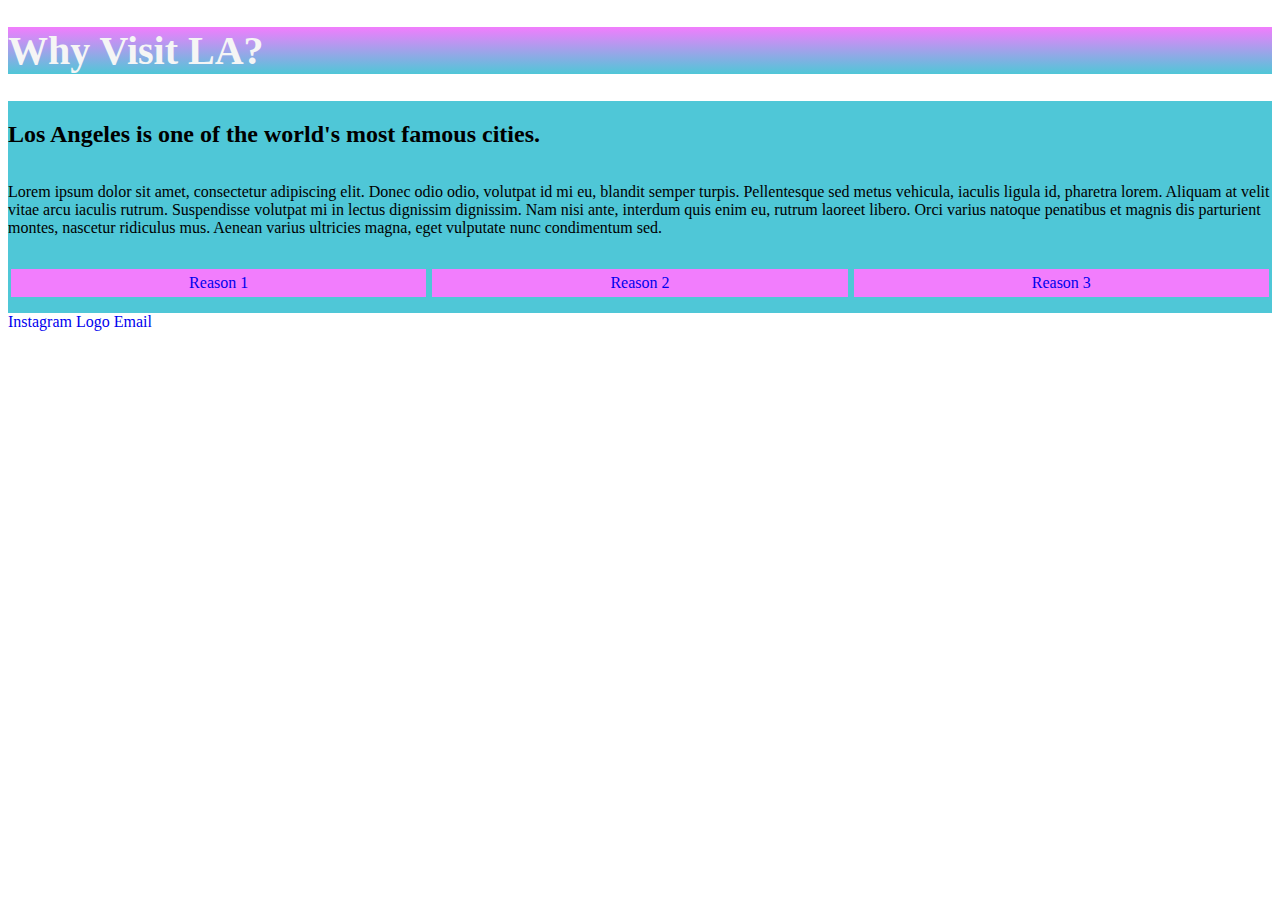
==== index.html @ 0caf56cb "Add files via upload" ====
<!DOCTYPE html>
<html lang="en">
<head>
    <meta charset="utf-8">
    <link rel="stylesheet" href="main.css"/>
    <title>Victor Gordian</title>
</head>
<body>
<header><h1>Why Visit LA?</h1></header>
<section>
    <h2>Los Angeles is one of the world's most famous cities.</h2>
    <p>
        Lorem ipsum dolor sit amet, consectetur adipiscing elit. Donec odio odio, volutpat id mi eu, blandit semper turpis. Pellentesque sed metus vehicula, iaculis ligula id, pharetra lorem. Aliquam at velit vitae arcu iaculis rutrum. Suspendisse volutpat mi in lectus dignissim dignissim. Nam nisi ante, interdum quis enim eu, rutrum laoreet libero. Orci varius natoque penatibus et magnis dis parturient montes, nascetur ridiculus mus. Aenean varius ultricies magna, eget vulputate nunc condimentum sed.</p>
        
         <ul class="homeMenu"> <li><a href=#>Reason 1</a></li> <li><a href="#">Reason 2</a></li> <li><a href="#">Reason 3</a></li> </ul> 
        
</section>
<footer>
   
    <a href="https://www.instagram.com/discoverla/">
        Instagram Logo
    </a>
    <a href="mailto:sweetooth103@yahoo.com">
        Email
    </a>
</footer>
</body>
</html>
---- main.css ----
section {
    display:grid;
    grid-column: 2;

}
header h1{
    font-size: 40px;
    font-family: "Times New Roman", Times, serif;
    background-image: -webkit-linear-gradient(#F27DFD, #4FC7D7);
    color:whitesmoke;
 
    
}

.homeMenu{
    display:grid;
    grid-template-columns: auto auto auto;
    padding: 0;
}

section {
    background-color: #4FC7D7;
}

.homeMenu li{
    background-color:#F27DFD ;
    list-style-type: none;
    margin:0 3px ;
    padding:5px 0;
    text-align: center;
        
        
    
}
a:link{
    text-decoration: none;
}
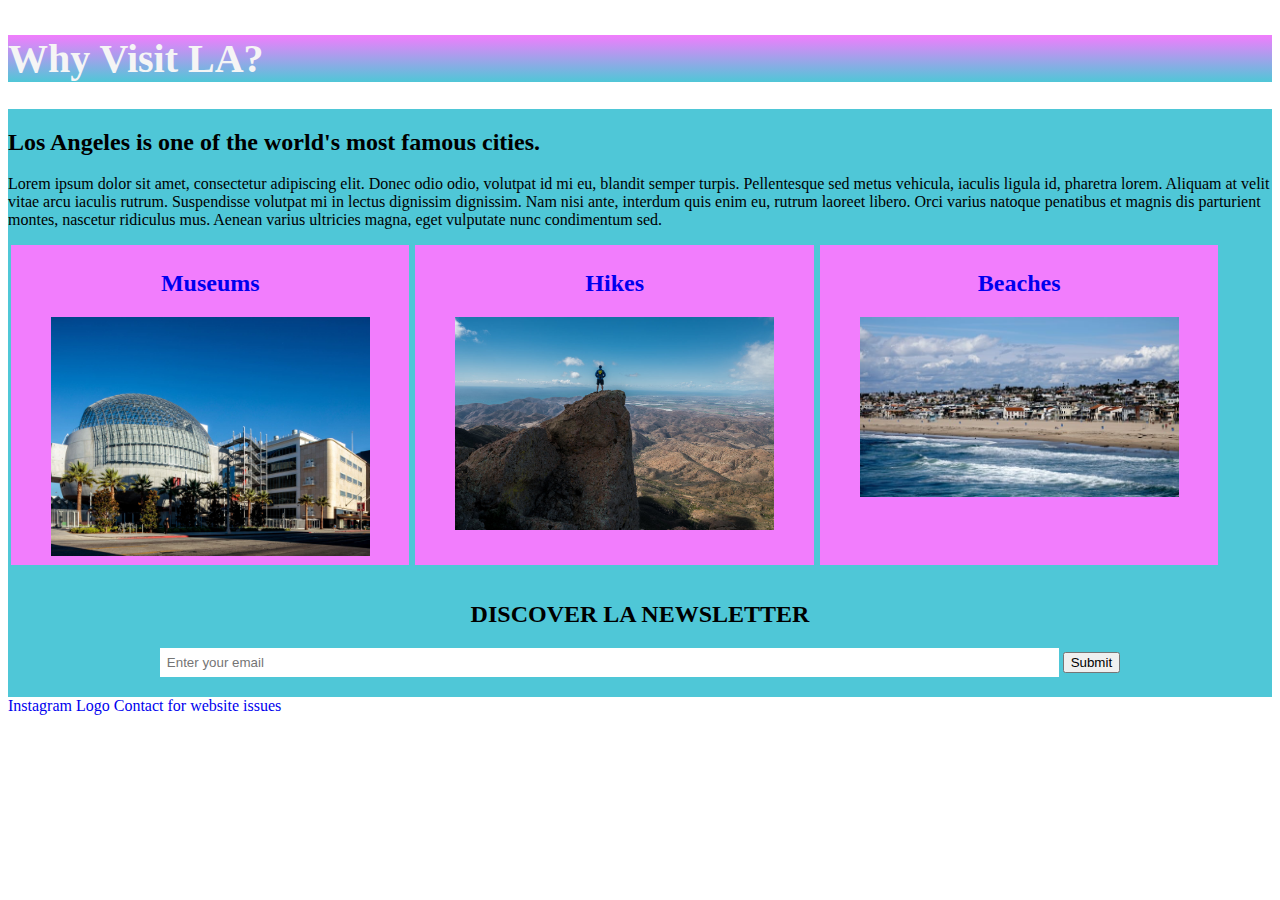
==== commit 1bdfdc40: "Add files via upload" ====
--- a/index.html
+++ b/index.html
@@ -12,17 +12,28 @@
     <p>
         Lorem ipsum dolor sit amet, consectetur adipiscing elit. Donec odio odio, volutpat id mi eu, blandit semper turpis. Pellentesque sed metus vehicula, iaculis ligula id, pharetra lorem. Aliquam at velit vitae arcu iaculis rutrum. Suspendisse volutpat mi in lectus dignissim dignissim. Nam nisi ante, interdum quis enim eu, rutrum laoreet libero. Orci varius natoque penatibus et magnis dis parturient montes, nascetur ridiculus mus. Aenean varius ultricies magna, eget vulputate nunc condimentum sed.</p>
         
-         <ul class="homeMenu"> <li><a href=#>Reason 1</a></li> <li><a href="#">Reason 2</a></li> <li><a href="#">Reason 3</a></li> </ul> 
+         <nav>
+             <ul class="homeMenu"> 
+             <li><a href=#><h2>Museums</h2><img alt="Museum" src="museum.jpg" ></a></li> 
+             <li><a href="#"><h2>Hikes</h2><img alt="Hikes" src="hiking.jpg" ></a></li> 
+             <li><a href="#"><h2>Beaches</h2><img alt="BEaches" src="beaches.jpg" ></a></li> 
+            </ul> 
+        </nav>
         
+</section>
+<section class='newsletter'>
+    <h2>DISCOVER LA NEWSLETTER</h2>
+    <form>
+        <input type="text" id="email" name="email" placeholder="Enter your email">
+        <input type="submit" value="Submit">
+    </form>
 </section>
 <footer>
    
     <a href="https://www.instagram.com/discoverla/">
         Instagram Logo
     </a>
-    <a href="mailto:sweetooth103@yahoo.com">
-        Email
-    </a>
+    <a href="contact.html">Contact for website issues</a>
 </footer>
 </body>
 </html>--- a/main.css
+++ b/main.css
@@ -1,9 +1,13 @@
 
-
+body{
+    display:grid;
+}
+header{
+    grid-column: 1/ span 2;
+}
 
 section {
-    display:grid;
-    grid-column: 2;
+    grid-column: 1/ span 2;
 
 }
 header h1{
@@ -17,7 +21,7 @@
 
 .homeMenu{
     display:grid;
-    grid-template-columns: auto auto auto;
+    grid-template-columns: 32% 32% 32%;
     padding: 0;
 }
 
@@ -37,4 +41,23 @@
 }
 a:link{
     text-decoration: none;
-}+}
+
+.newsletter{
+    text-align: center;
+    padding-bottom:20px;
+}
+
+.newsletter input[type=text] {
+    width:70%;
+    padding:7px;
+    border:none;
+}
+
+input[id="issuepage"]{
+    width:50%;
+}
+
+img{
+    width:80%;
+}
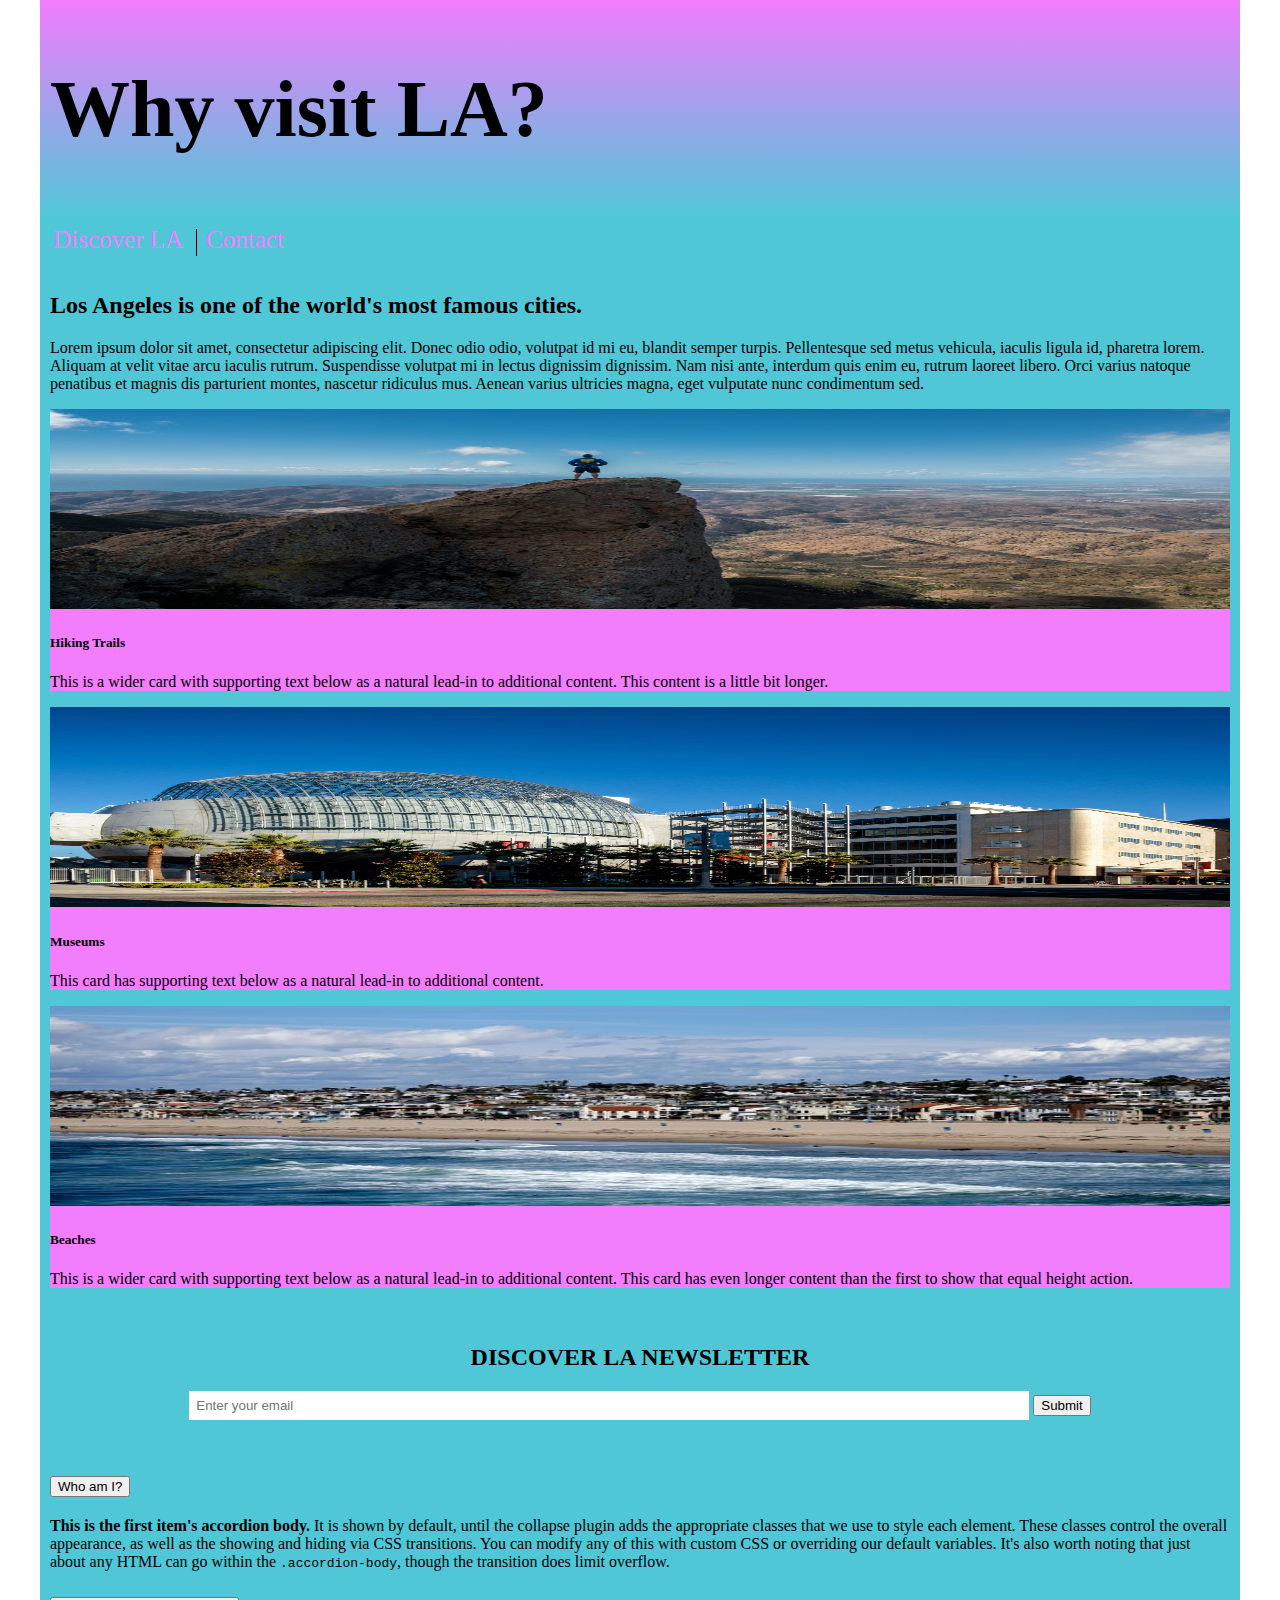
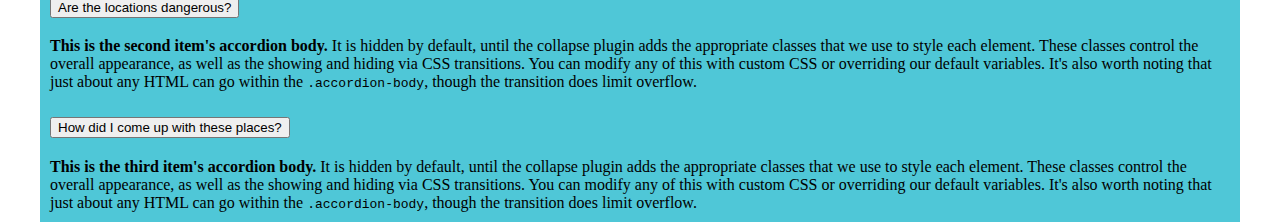
==== commit 6eb7ffb6: "Add files via upload" ====
--- a/index.html
+++ b/index.html
@@ -3,22 +3,58 @@
 <head>
     <meta charset="utf-8">
     <link rel="stylesheet" href="main.css"/>
+    <link  rel="stylesheet" href="https://cdn.jsdelivr.net/npm/bootstrap@5.1.3/dist/css/bootstrap.min.css" integrity="sha384-1BmE4kWBq78iYhFldvKuhfTAU6auU8tT94WrHftjDbrCEXSU1oBoqyl2QvZ6jIW3" crossorigin="anonymous">
+    
     <title>Victor Gordian</title>
 </head>
 <body>
-<header><h1>Why Visit LA?</h1></header>
+<header><h1>Why visit LA?</h1></header>
+<nav class='nav'><ul>
+    <li><a href="#">Discover LA</a></li>
+    <li><a href="contact.html">Contact</a></li>
+    
+</ul>  
+</nav>
 <section>
     <h2>Los Angeles is one of the world's most famous cities.</h2>
     <p>
         Lorem ipsum dolor sit amet, consectetur adipiscing elit. Donec odio odio, volutpat id mi eu, blandit semper turpis. Pellentesque sed metus vehicula, iaculis ligula id, pharetra lorem. Aliquam at velit vitae arcu iaculis rutrum. Suspendisse volutpat mi in lectus dignissim dignissim. Nam nisi ante, interdum quis enim eu, rutrum laoreet libero. Orci varius natoque penatibus et magnis dis parturient montes, nascetur ridiculus mus. Aenean varius ultricies magna, eget vulputate nunc condimentum sed.</p>
         
-         <nav>
-             <ul class="homeMenu"> 
-             <li><a href=#><h2>Museums</h2><img alt="Museum" src="museum.jpg" ></a></li> 
-             <li><a href="#"><h2>Hikes</h2><img alt="Hikes" src="hiking.jpg" ></a></li> 
-             <li><a href="#"><h2>Beaches</h2><img alt="BEaches" src="beaches.jpg" ></a></li> 
-            </ul> 
-        </nav>
+        <div class="row row-cols-1 row-cols-md-3 g-4">
+            <div class="col">
+              <div class="card h-100" id="card">
+                <img alt="Hikes" class="card-img-top" src="hiking.jpg" >
+                <a href="#">
+                    <div class="card-body">
+                        <h5 class="card-title">Hiking Trails</h5>
+                        <p class="card-text">This is a wider card with supporting text below as a natural lead-in to additional content. This content is a little bit longer.</p>
+                    </div>  
+                </a>
+              </div>
+            </div>
+            <div class="col">
+              <div class="card h-100" id="card">
+                <img alt="Museum" class="card-img-top" src="museum.jpg" >
+                <a href="#">
+                    <div class="card-body">
+                        <h5 class="card-title">Museums</h5>
+                        <p class="card-text">This card has supporting text below as a natural lead-in to additional content.</p>
+                    </div>
+                </a>
+              </div>
+            </div>
+            <div class="col">
+              <div class="card h-100" id="card">
+                <img alt="BEaches" class="card-img-top" src="beaches.jpg" >
+                <a>
+                    <div class="card-body">
+                        <h5 class="card-title">Beaches</h5>
+                        <p class="card-text">This is a wider card with supporting text below as a natural lead-in to additional content. This card has even longer content than the first to show that equal height action.</p>
+                    </div>
+                </a>  
+              </div>
+            </div>
+        </div>
         
 </section>
 <section class='newsletter'>
@@ -28,12 +64,47 @@
         <input type="submit" value="Submit">
     </form>
 </section>
-<footer>
-   
-    <a href="https://www.instagram.com/discoverla/">
-        Instagram Logo
-    </a>
-    <a href="contact.html">Contact for website issues</a>
-</footer>
+<section>
+    <div class="accordion" id="accordionExample">
+        <div class="accordion-item">
+          <h2 class="accordion-header" id="headingOne">
+            <button class="accordion-button" type="button" data-bs-toggle="collapse" data-bs-target="#collapseOne" aria-expanded="true" aria-controls="collapseOne">
+              Who am I?
+            </button>
+          </h2>
+          <div id="collapseOne" class="accordion-collapse collapse show" aria-labelledby="headingOne" data-bs-parent="#accordionExample">
+            <div class="accordion-body">
+              <strong>This is the first item's accordion body.</strong> It is shown by default, until the collapse plugin adds the appropriate classes that we use to style each element. These classes control the overall appearance, as well as the showing and hiding via CSS transitions. You can modify any of this with custom CSS or overriding our default variables. It's also worth noting that just about any HTML can go within the <code>.accordion-body</code>, though the transition does limit overflow.
+            </div>
+          </div>
+        </div>
+        <div class="accordion-item">
+          <h2 class="accordion-header" id="headingTwo">
+            <button class="accordion-button collapsed" type="button" data-bs-toggle="collapse" data-bs-target="#collapseTwo" aria-expanded="false" aria-controls="collapseTwo">
+              Are the locations dangerous?
+            </button>
+          </h2>
+          <div id="collapseTwo" class="accordion-collapse collapse" aria-labelledby="headingTwo" data-bs-parent="#accordionExample">
+            <div class="accordion-body">
+              <strong>This is the second item's accordion body.</strong> It is hidden by default, until the collapse plugin adds the appropriate classes that we use to style each element. These classes control the overall appearance, as well as the showing and hiding via CSS transitions. You can modify any of this with custom CSS or overriding our default variables. It's also worth noting that just about any HTML can go within the <code>.accordion-body</code>, though the transition does limit overflow.
+            </div>
+          </div>
+        </div>
+        <div class="accordion-item">
+          <h2 class="accordion-header" id="headingThree">
+            <button class="accordion-button collapsed" type="button" data-bs-toggle="collapse" data-bs-target="#collapseThree" aria-expanded="false" aria-controls="collapseThree">
+              How did I come up with these places?
+            </button>
+          </h2>
+          <div id="collapseThree" class="accordion-collapse collapse" aria-labelledby="headingThree" data-bs-parent="#accordionExample">
+            <div class="accordion-body">
+              <strong>This is the third item's accordion body.</strong> It is hidden by default, until the collapse plugin adds the appropriate classes that we use to style each element. These classes control the overall appearance, as well as the showing and hiding via CSS transitions. You can modify any of this with custom CSS or overriding our default variables. It's also worth noting that just about any HTML can go within the <code>.accordion-body</code>, though the transition does limit overflow.
+            </div>
+          </div>
+        </div>
+      </div>       
+      
+</section>
+<script src="https://cdn.jsdelivr.net/npm/bootstrap@5.1.3/dist/js/bootstrap.bundle.min.js" integrity="sha384-ka7Sk0Gln4gmtz2MlQnikT1wXgYsOg+OMhuP+IlRH9sENBO0LRn5q+8nbTov4+1p" crossorigin="anonymous"></script>
 </body>
 </html>--- a/main.css
+++ b/main.css
@@ -1,20 +1,26 @@
 
 body{
-    display:grid;
+    margin:0 auto !important;
+    max-width:1200px;
+    width:100%;
+    
+    
 }
 header{
     grid-column: 1/ span 2;
+    padding:10px;
 }
 
 section {
     grid-column: 1/ span 2;
+    padding:10px;
 
 }
-header h1{
+header {
     font-size: 40px;
     font-family: "Times New Roman", Times, serif;
     background-image: -webkit-linear-gradient(#F27DFD, #4FC7D7);
-    color:whitesmoke;
+    color:black;
  
     
 }
@@ -41,6 +47,7 @@
 }
 a:link{
     text-decoration: none;
+    
 }
 
 .newsletter{
@@ -59,5 +66,48 @@
 }
 
 img{
-    width:80%;
+    width:100%;
+    height:200px;
 }
+
+#card{
+    background-color: #F27DFD;
+}
+
+.card-body{
+    color:black;
+}
+
+
+.nav{
+    background-color: #4FC7D7 ;
+    padding:8px;
+    justify-content:flex-end;
+}
+
+nav ul {
+    list-style-type: none;
+    margin:0;
+    padding:0;
+    
+    
+}
+
+nav li{
+    display:inline;
+    padding:5px;
+    width:31%;
+}
+
+.nav a {
+    color:#F27DFD;
+}
+
+.nav a {
+    font-size: 25px;
+}
+
+.nav li:first-of-type{
+    border-right: 1px solid black;
+    padding-right:13px;
+}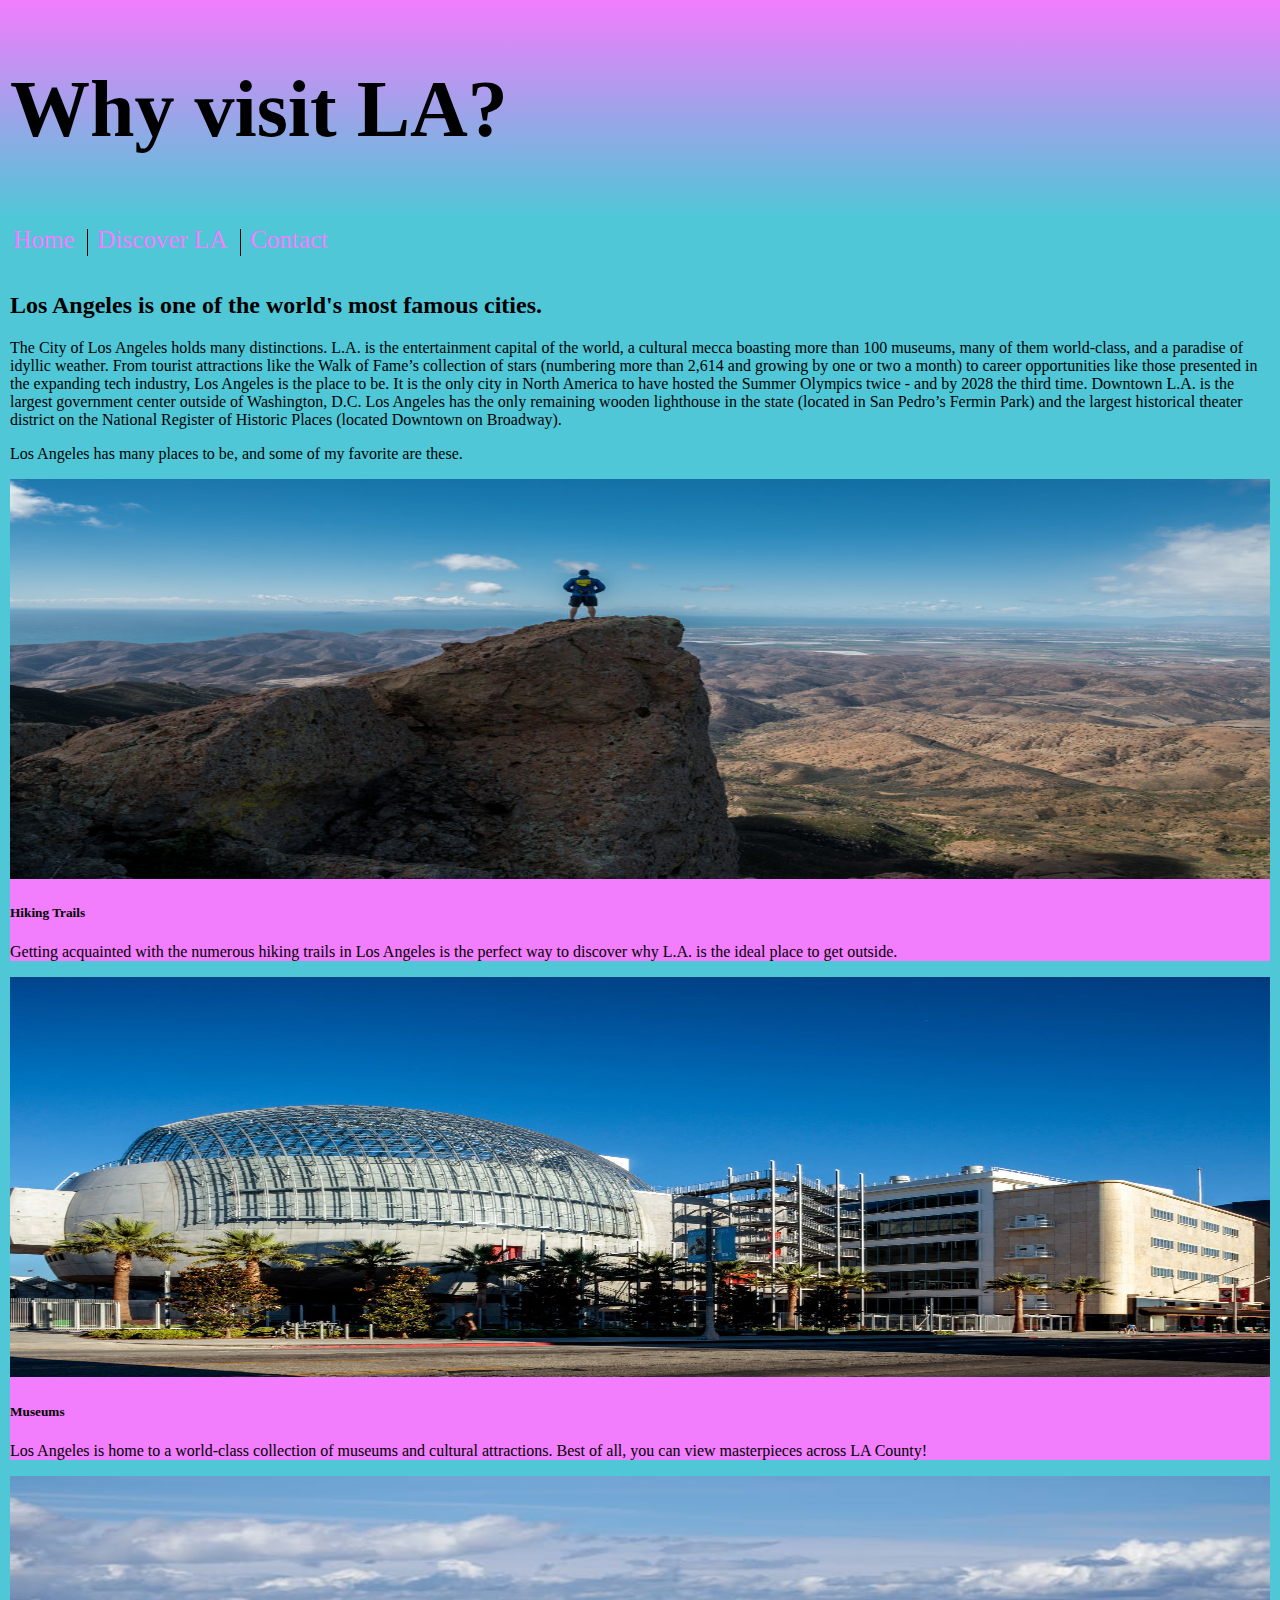
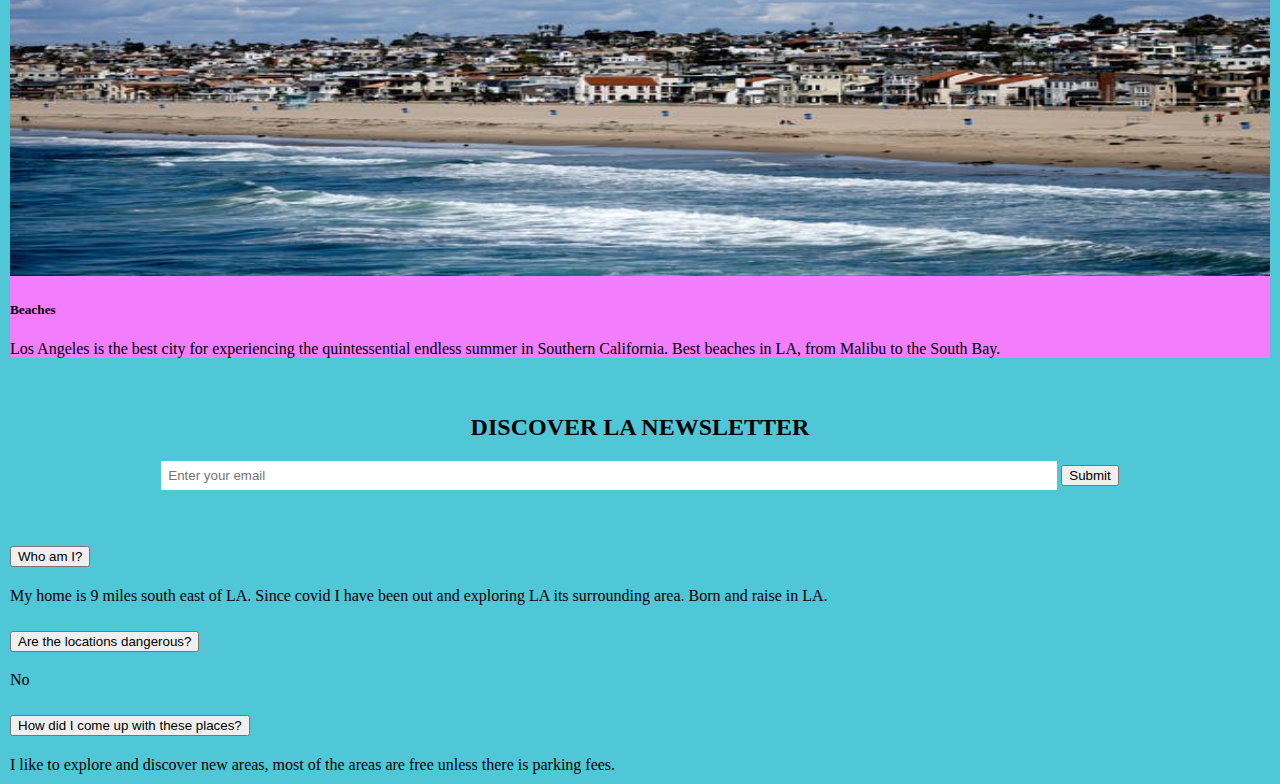
==== commit dd36bcef: "Add files via upload" ====
--- a/index.html
+++ b/index.html
@@ -8,103 +8,120 @@
     <title>Victor Gordian</title>
 </head>
 <body>
-<header><h1>Why visit LA?</h1></header>
-<nav class='nav'><ul>
-    <li><a href="#">Discover LA</a></li>
-    <li><a href="contact.html">Contact</a></li>
-    
-</ul>  
-</nav>
-<section>
-    <h2>Los Angeles is one of the world's most famous cities.</h2>
-    <p>
-        Lorem ipsum dolor sit amet, consectetur adipiscing elit. Donec odio odio, volutpat id mi eu, blandit semper turpis. Pellentesque sed metus vehicula, iaculis ligula id, pharetra lorem. Aliquam at velit vitae arcu iaculis rutrum. Suspendisse volutpat mi in lectus dignissim dignissim. Nam nisi ante, interdum quis enim eu, rutrum laoreet libero. Orci varius natoque penatibus et magnis dis parturient montes, nascetur ridiculus mus. Aenean varius ultricies magna, eget vulputate nunc condimentum sed.</p>
+  <header><h1>Why visit LA?</h1></header>
+  <nav class='nav'><ul>
+      <li class="linemenu"><a href="index.html">Home</a></li> 
+      <div class="dropdown">
         
-        <div class="row row-cols-1 row-cols-md-3 g-4">
-            <div class="col">
-              <div class="card h-100" id="card">
-                <img alt="Hikes" class="card-img-top" src="hiking.jpg" >
-                <a href="#">
-                    <div class="card-body">
-                        <h5 class="card-title">Hiking Trails</h5>
-                        <p class="card-text">This is a wider card with supporting text below as a natural lead-in to additional content. This content is a little bit longer.</p>
-                    </div>  
-                </a>
+        <li class="linemenu"><a href="#">Discover LA</a></li>
+        <div class="dropdown-content">
+          <li><a href="hike.html">Hikes</a></li>
+          <li><a href="museums.html">Museums</a></li>
+          <li><a href="beaches.html">Beaches</a></li>
+        </div>
+      </div>
+      <li><a href="contact.html">Contact</a></li>
+      
+  </ul>  
+  </nav>
+  <section>
+      <h2>Los Angeles is one of the world's most famous cities.</h2>
+      <p>
+        The City of Los Angeles holds many distinctions. L.A. is the entertainment capital of the world, a cultural mecca boasting more than 100 museums, many of them world-class, and a paradise of idyllic weather. 
+        From tourist attractions like the Walk of Fame’s collection of stars (numbering more than 2,614 and growing by one or two a month) to career opportunities like those presented in the expanding tech industry, Los Angeles is the place to be. 
+        It is the only city in North America to have hosted the Summer Olympics twice - and by 2028 the third time. Downtown L.A. is the largest government center outside of Washington, D.C. 
+        Los Angeles has the only remaining wooden lighthouse in the state (located in San Pedro’s Fermin Park) and the largest historical theater district on the National Register of Historic Places (located Downtown on Broadway).
+      </p>
+      <p>
+        Los Angeles has many places to be, and some of my favorite are these.
+      </p>  
+        
+          
+      <div class="row row-cols-1 row-cols-md-3 g-4">
+          <div class="col">
+            <div class="card h-100" id="card">
+              <img alt="Hikes" class="card-img-top" src="hiking.jpg" >
+              <a href="hike.html">
+                  <div class="card-body">
+                      <h5 class="card-title">Hiking Trails</h5>
+                      <p class="card-text">Getting acquainted with the numerous hiking trails in Los Angeles is the perfect way to discover why L.A. is the ideal place to get outside.</p>
+                  </div>  
+              </a>
+            </div>
+          </div>
+          <div class="col">
+            <div class="card h-100" id="card">
+              <img alt="Museum" class="card-img-top" src="museum.jpg" >
+              <a href="museums.html">
+                  <div class="card-body">
+                      <h5 class="card-title">Museums</h5>
+                      <p class="card-text">Los Angeles is home to a world-class collection of museums and cultural attractions. Best of all, you can view masterpieces across LA County!</p>
+                  </div>
+              </a>
+            </div>
+          </div>
+          <div class="col">
+            <div class="card h-100" id="card">
+              <img alt="Beaches" class="card-img-top" src="beaches.jpg" >
+              <a href="beaches.html">
+                  <div class="card-body">
+                      <h5 class="card-title">Beaches</h5>
+                      <p class="card-text">Los Angeles is the best city for experiencing the quintessential endless summer in Southern California. Best beaches in LA, from Malibu to the South Bay.</p>
+                  </div>
+              </a>  
+            </div>
+          </div>
+      </div>
+          
+  </section>
+  <section class='newsletter'>
+      <h2>DISCOVER LA NEWSLETTER</h2>
+      <form>
+          <input type="text" id="email" name="email" placeholder="Enter your email">
+          <input type="submit" value="Submit">
+      </form>
+  </section>
+  <section>
+      <div class="accordion" id="accordionExample">
+          <div class="accordion-item">
+            <h2 class="accordion-header" id="headingOne">
+              <button class="accordion-button" type="button" data-bs-toggle="collapse" data-bs-target="#collapseOne" aria-expanded="true" aria-controls="collapseOne">
+                Who am I?
+              </button>
+            </h2>
+            <div id="collapseOne" class="accordion-collapse collapse show" aria-labelledby="headingOne" data-bs-parent="#accordionExample">
+              <div class="accordion-body">
+                My home is 9 miles south east of LA. Since covid I have been out and exploring LA its surrounding area. Born and raise in LA.
               </div>
             </div>
-            <div class="col">
-              <div class="card h-100" id="card">
-                <img alt="Museum" class="card-img-top" src="museum.jpg" >
-                <a href="#">
-                    <div class="card-body">
-                        <h5 class="card-title">Museums</h5>
-                        <p class="card-text">This card has supporting text below as a natural lead-in to additional content.</p>
-                    </div>
-                </a>
+          </div>
+          <div class="accordion-item">
+            <h2 class="accordion-header" id="headingTwo">
+              <button class="accordion-button collapsed" type="button" data-bs-toggle="collapse" data-bs-target="#collapseTwo" aria-expanded="false" aria-controls="collapseTwo">
+                Are the locations dangerous?
+              </button>
+            </h2>
+            <div id="collapseTwo" class="accordion-collapse collapse" aria-labelledby="headingTwo" data-bs-parent="#accordionExample">
+              <div class="accordion-body">
+                No
               </div>
             </div>
-            <div class="col">
-              <div class="card h-100" id="card">
-                <img alt="BEaches" class="card-img-top" src="beaches.jpg" >
-                <a>
-                    <div class="card-body">
-                        <h5 class="card-title">Beaches</h5>
-                        <p class="card-text">This is a wider card with supporting text below as a natural lead-in to additional content. This card has even longer content than the first to show that equal height action.</p>
-                    </div>
-                </a>  
+          </div>
+          <div class="accordion-item">
+            <h2 class="accordion-header" id="headingThree">
+              <button class="accordion-button collapsed" type="button" data-bs-toggle="collapse" data-bs-target="#collapseThree" aria-expanded="false" aria-controls="collapseThree">
+                How did I come up with these places?
+              </button>
+            </h2>
+            <div id="collapseThree" class="accordion-collapse collapse" aria-labelledby="headingThree" data-bs-parent="#accordionExample">
+              <div class="accordion-body">
+                I like to explore and discover new areas, most of the areas are free unless there is parking fees. 
               </div>
             </div>
-        </div>
+          </div>
+        </div>       
         
-</section>
-<section class='newsletter'>
-    <h2>DISCOVER LA NEWSLETTER</h2>
-    <form>
-        <input type="text" id="email" name="email" placeholder="Enter your email">
-        <input type="submit" value="Submit">
-    </form>
-</section>
-<section>
-    <div class="accordion" id="accordionExample">
-        <div class="accordion-item">
-          <h2 class="accordion-header" id="headingOne">
-            <button class="accordion-button" type="button" data-bs-toggle="collapse" data-bs-target="#collapseOne" aria-expanded="true" aria-controls="collapseOne">
-              Who am I?
-            </button>
-          </h2>
-          <div id="collapseOne" class="accordion-collapse collapse show" aria-labelledby="headingOne" data-bs-parent="#accordionExample">
-            <div class="accordion-body">
-              <strong>This is the first item's accordion body.</strong> It is shown by default, until the collapse plugin adds the appropriate classes that we use to style each element. These classes control the overall appearance, as well as the showing and hiding via CSS transitions. You can modify any of this with custom CSS or overriding our default variables. It's also worth noting that just about any HTML can go within the <code>.accordion-body</code>, though the transition does limit overflow.
-            </div>
-          </div>
-        </div>
-        <div class="accordion-item">
-          <h2 class="accordion-header" id="headingTwo">
-            <button class="accordion-button collapsed" type="button" data-bs-toggle="collapse" data-bs-target="#collapseTwo" aria-expanded="false" aria-controls="collapseTwo">
-              Are the locations dangerous?
-            </button>
-          </h2>
-          <div id="collapseTwo" class="accordion-collapse collapse" aria-labelledby="headingTwo" data-bs-parent="#accordionExample">
-            <div class="accordion-body">
-              <strong>This is the second item's accordion body.</strong> It is hidden by default, until the collapse plugin adds the appropriate classes that we use to style each element. These classes control the overall appearance, as well as the showing and hiding via CSS transitions. You can modify any of this with custom CSS or overriding our default variables. It's also worth noting that just about any HTML can go within the <code>.accordion-body</code>, though the transition does limit overflow.
-            </div>
-          </div>
-        </div>
-        <div class="accordion-item">
-          <h2 class="accordion-header" id="headingThree">
-            <button class="accordion-button collapsed" type="button" data-bs-toggle="collapse" data-bs-target="#collapseThree" aria-expanded="false" aria-controls="collapseThree">
-              How did I come up with these places?
-            </button>
-          </h2>
-          <div id="collapseThree" class="accordion-collapse collapse" aria-labelledby="headingThree" data-bs-parent="#accordionExample">
-            <div class="accordion-body">
-              <strong>This is the third item's accordion body.</strong> It is hidden by default, until the collapse plugin adds the appropriate classes that we use to style each element. These classes control the overall appearance, as well as the showing and hiding via CSS transitions. You can modify any of this with custom CSS or overriding our default variables. It's also worth noting that just about any HTML can go within the <code>.accordion-body</code>, though the transition does limit overflow.
-            </div>
-          </div>
-        </div>
-      </div>       
-      
-</section>
+  </section>
 <script src="https://cdn.jsdelivr.net/npm/bootstrap@5.1.3/dist/js/bootstrap.bundle.min.js" integrity="sha384-ka7Sk0Gln4gmtz2MlQnikT1wXgYsOg+OMhuP+IlRH9sENBO0LRn5q+8nbTov4+1p" crossorigin="anonymous"></script>
 </body>
 </html>--- a/main.css
+++ b/main.css
@@ -1,14 +1,16 @@
 
 body{
     margin:0 auto !important;
-    max-width:1200px;
     width:100%;
+    background-image: linear-gradient(  #F27DFD, #4FC7D7 );
+    background-color: #4FC7D7;
     
     
 }
 header{
     grid-column: 1/ span 2;
     padding:10px;
+    background-image: linear-gradient(  #F27DFD, #4FC7D7 );
 }
 
 section {
@@ -19,7 +21,7 @@
 header {
     font-size: 40px;
     font-family: "Times New Roman", Times, serif;
-    background-image: -webkit-linear-gradient(#F27DFD, #4FC7D7);
+    
     color:black;
  
     
@@ -33,6 +35,7 @@
 
 section {
     background-color: #4FC7D7;
+    
 }
 
 .homeMenu li{
@@ -67,7 +70,7 @@
 
 img{
     width:100%;
-    height:200px;
+    height:400px;
 }
 
 #card{
@@ -107,7 +110,53 @@
     font-size: 25px;
 }
 
-.nav li:first-of-type{
+.linemenu{
     border-right: 1px solid black;
     padding-right:13px;
+}
+
+.dropdown {
+    position: relative;
+    display: inline-block;
+  }
+  
+  .dropdown-content {
+    display: none;
+    position: absolute;
+    background-color: #f9f9f9;
+    min-width: 160px;
+    box-shadow: 0px 8px 16px 0px rgba(0,0,0,0.2);
+    padding: 12px 16px;
+    z-index: 1;
+  }
+  
+  .dropdown:hover .dropdown-content {
+    display: block;
+  }
+
+
+
+  .content{
+      max-width: 90%;
+      margin: 0 auto;
+  }
+
+  @media only screen and (max-width: 600px) {
+    img{height:300px;}}
+
+.form{
+    display: flex;
+    flex-direction: column;
+    width: 40%;
+    margin:0 auto;
+}    
+
+.name{
+    display: flex;
+    margin:3px;
+    justify-content: center;
+}
+
+form label:nth-child(2){
+    margin-right: 5px;
 }